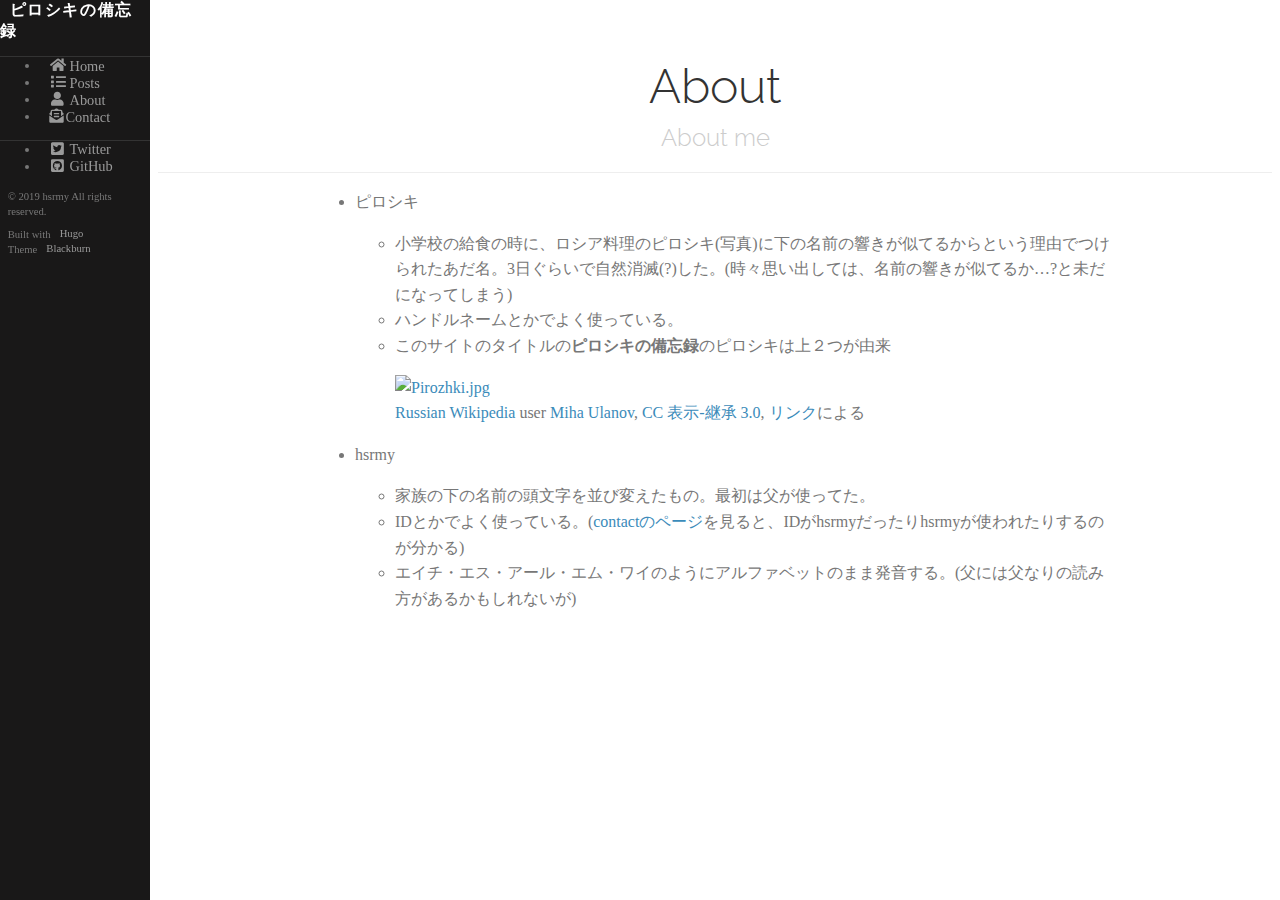
==== about/index.html @ 35da88d4 "Create contact & about pages" ====
<!DOCTYPE html>
<html lang="en">

<head>
  <meta http-equiv="content-type" content="text/html; charset=utf-8">
  <meta name="viewport" content="width=device-width, initial-scale=1.0">
  <meta name="description" content="About me">
  <meta name="generator" content="Hugo 0.59.0" />

  <title>About &middot; ピロシキの備忘録</title>

    

  
  
  <link rel="stylesheet" href="https://cdnjs.cloudflare.com/ajax/libs/pure/1.0.0/pure-min.css">

  <!--[if lte IE 8]>
  <link rel="stylesheet" href="https://cdnjs.cloudflare.com/ajax/libs/pure/1.0.0/grids-responsive-old-ie-min.css">
  <![endif]-->
  <!--[if gt IE 8]><!-->
  <link rel="stylesheet" href="https://cdnjs.cloudflare.com/ajax/libs/pure/1.0.0/grids-responsive-min.css">
  <!--<![endif]-->

  <!--[if lte IE 8]>
  <link rel="stylesheet" href="https://hsrmy.github.io/css/side-menu-old-ie.css">
  <![endif]-->
  <!--[if gt IE 8]><!-->
  <link rel="stylesheet" href="https://hsrmy.github.io/css/side-menu.css">
  <!--<![endif]-->

  <link rel="stylesheet" href="https://hsrmy.github.io/css/blackburn.css">

  
  <link rel="stylesheet" href="https://use.fontawesome.com/releases/v5.9.0/css/all.css">

  
  <link href="https://fonts.googleapis.com/css?family=Raleway" rel="stylesheet" type="text/css">

  
  <script src="https://cdnjs.cloudflare.com/ajax/libs/mathjax/2.7.1/MathJax.js?config=TeX-AMS-MML_HTMLorMML"></script>

 
  

  
  <link rel="stylesheet" href="//cdnjs.cloudflare.com/ajax/libs/highlight.js/9.12.0/styles/androidstudio.min.css">
  <script src="//cdnjs.cloudflare.com/ajax/libs/highlight.js/9.12.0/highlight.min.js"></script>
  
  <script>hljs.initHighlightingOnLoad();</script>
  

  <link rel="shortcut icon" href="https://hsrmy.github.ioimg/favicon.ico" type="image/x-icon" />

  
    
        <link rel="stylesheet" href="https://hsrmy.github.io/css/custom.css">
    
  
  

</head>


<body>
<div id="layout">

  
<a href="#menu" id="menuLink" class="menu-link">
  
  <span></span>
</a>
<div id="menu">

  
  <a class="pure-menu-heading brand" href="https://hsrmy.github.io/">ピロシキの備忘録</a>


  <div class="pure-menu">
    <ul class="pure-menu-list">
      
      
        <li class="pure-menu-item">
          <a class="pure-menu-link" href="https://hsrmy.github.io/"><i class='fa fa-home fa-fw'></i>Home</a>
      
        </li>
      
      
        <li class="pure-menu-item">
          <a class="pure-menu-link" href="https://hsrmy.github.io/post/"><i class='fa fa-list fa-fw'></i>Posts</a>
      
        </li>
      
      
        <li class="pure-menu-item">
          <a class="pure-menu-link" href="https://hsrmy.github.io/about/"><i class='fa fa-user fa-fw'></i>About</a>
      
        </li>
      
      
        <li class="pure-menu-item">
          <a class="pure-menu-link" href="https://hsrmy.github.io/contact/"><i class='fas fa-envelope-open-text'></i>Contact</a>
      
        </li>
      
    </ul>
  </div>

  <div class="pure-menu social">
  <ul class="pure-menu-list">

    

    

    
    <li class="pure-menu-item">
      <a class="pure-menu-link" href="https://twitter.com/hsrmy_nm7" rel="me" target="_blank"><i class="fab fa-twitter-square fa-fw"></i>Twitter</a>
    </li>
    

    

    

    

    

    

    

    

    

    

    

    

    

    

    

    

    

    

    

    

    

    

    
    <li class="pure-menu-item">
      <a class="pure-menu-link" href="https://github.com/hsrmy" rel="me" target="_blank"><i class="fab fa-github-square fa-fw"></i>GitHub</a>
    </li>
    

    

    

    

    

    

    

    

    

    

    

    

    

  </ul>
</div>


  <div>
  <div class="small-print">
    <small>&copy; 2019 hsrmy All rights reserved.</small>
  </div>
  <div class="small-print">
    <small>Built with&nbsp;<a href="https://gohugo.io/" target="_blank">Hugo</a></small>
    <small>Theme&nbsp;<a href="https://github.com/yoshiharuyamashita/blackburn" target="_blank">Blackburn</a></small>
  </div>
</div>

</div>


  <div id="main">


<div class="header">
  <h1>About</h1>
  <h2>About me</h2>
</div>
<div class="content">
  <ul>
<li><p>ピロシキ<br></p>

<ul>
<li>小学校の給食の時に、ロシア料理のピロシキ(写真)に下の名前の響きが似てるからという理由でつけられたあだ名。3日ぐらいで自然消滅(?)した。(時々思い出しては、名前の響きが似てるか&hellip;?と未だになってしまう)</li>
<li>ハンドルネームとかでよく使っている。</li>
<li>このサイトのタイトルの<strong>ピロシキの備忘録</strong>のピロシキは上２つが由来
<p><a href="https://commons.wikimedia.org/wiki/File:Pirozhki.jpg#/media/ファイル:Pirozhki.jpg"><img src="https://upload.wikimedia.org/wikipedia/commons/6/6c/Pirozhki.jpg" alt="Pirozhki.jpg" height="320" width="320"></a><br>​<a href="https://ru.wikipedia.org/wiki/Main_Page" class="extiw" title="ru:Main Page">Russian Wikipedia</a> user <a href="https://ru.wikipedia.org/wiki/User:Miha_Ulanov" class="extiw" title="ru:User:Miha Ulanov">Miha Ulanov</a>, <a href="http://creativecommons.org/licenses/by-sa/3.0/" title="Creative Commons Attribution-Share Alike 3.0">CC 表示-継承 3.0</a>, <a href="https://commons.wikimedia.org/w/index.php?curid=5863028">リンク</a>による</p></li>
</ul></li>

<li><p>hsrmy<br></p>

<ul>
<li>家族の下の名前の頭文字を並び変えたもの。最初は父が使ってた。</li>
<li>IDとかでよく使っている。(<a href="https://hsrmy.github.io/contact">contactのページ</a>を見ると、IDがhsrmyだったりhsrmyが使われたりするのが分かる)</li>
<li>エイチ・エス・アール・エム・ワイのようにアルファベットのまま発音する。(父には父なりの読み方があるかもしれないが)</li>
</ul></li>
</ul>

</div>

</div>
</div>
<script src="https://hsrmy.github.iojs/ui.js"></script>
<script src="https://hsrmy.github.iojs/menus.js"></script>


<script>
  
  if (window.location.hostname != "localhost") {
    (function(i,s,o,g,r,a,m){i['GoogleAnalyticsObject']=r;i[r]=i[r]||function(){
    (i[r].q=i[r].q||[]).push(arguments)},i[r].l=1*new Date();a=s.createElement(o),
    m=s.getElementsByTagName(o)[0];a.async=1;a.src=g;m.parentNode.insertBefore(a,m)
    })(window,document,'script','//www.google-analytics.com/analytics.js','ga');

    ga('create', 'UA-71953310-1', 'auto');
    ga('send', 'pageview');
  }
</script>







</body>
</html>
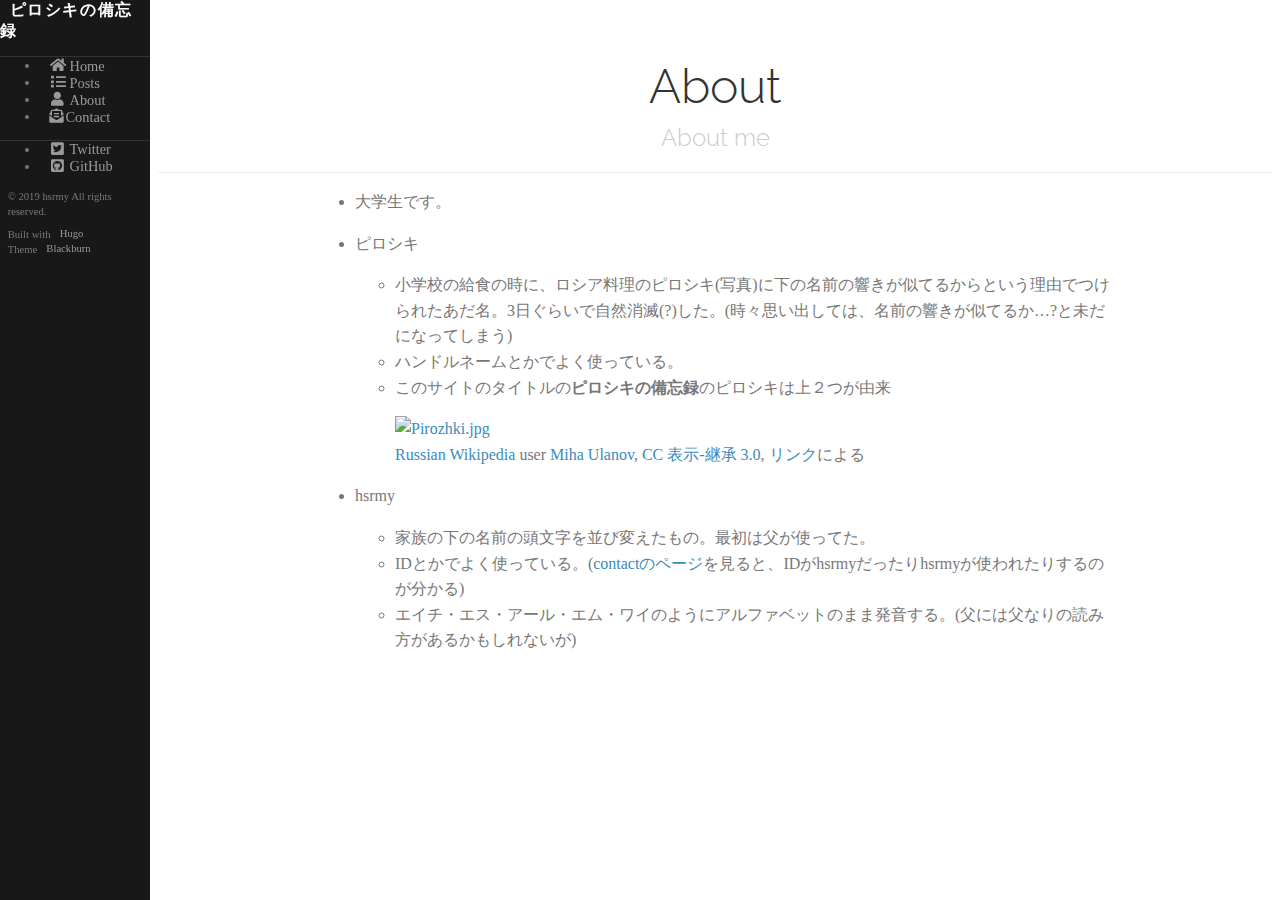
==== commit e6fccc94: "Edit README.md & about.md" ====
--- a/about/index.html
+++ b/about/index.html
@@ -7,7 +7,7 @@
   <meta name="description" content="About me">
   <meta name="generator" content="Hugo 0.59.0" />
 
-  <title>About &middot; ピロシキの備忘録</title>
+  <title>About &#45; ピロシキの備忘録</title>
 
     
 
@@ -217,6 +217,8 @@
 </div>
 <div class="content">
   <ul>
+<li>大学生です。</li>
+
 <li><p>ピロシキ<br></p>
 
 <ul>
